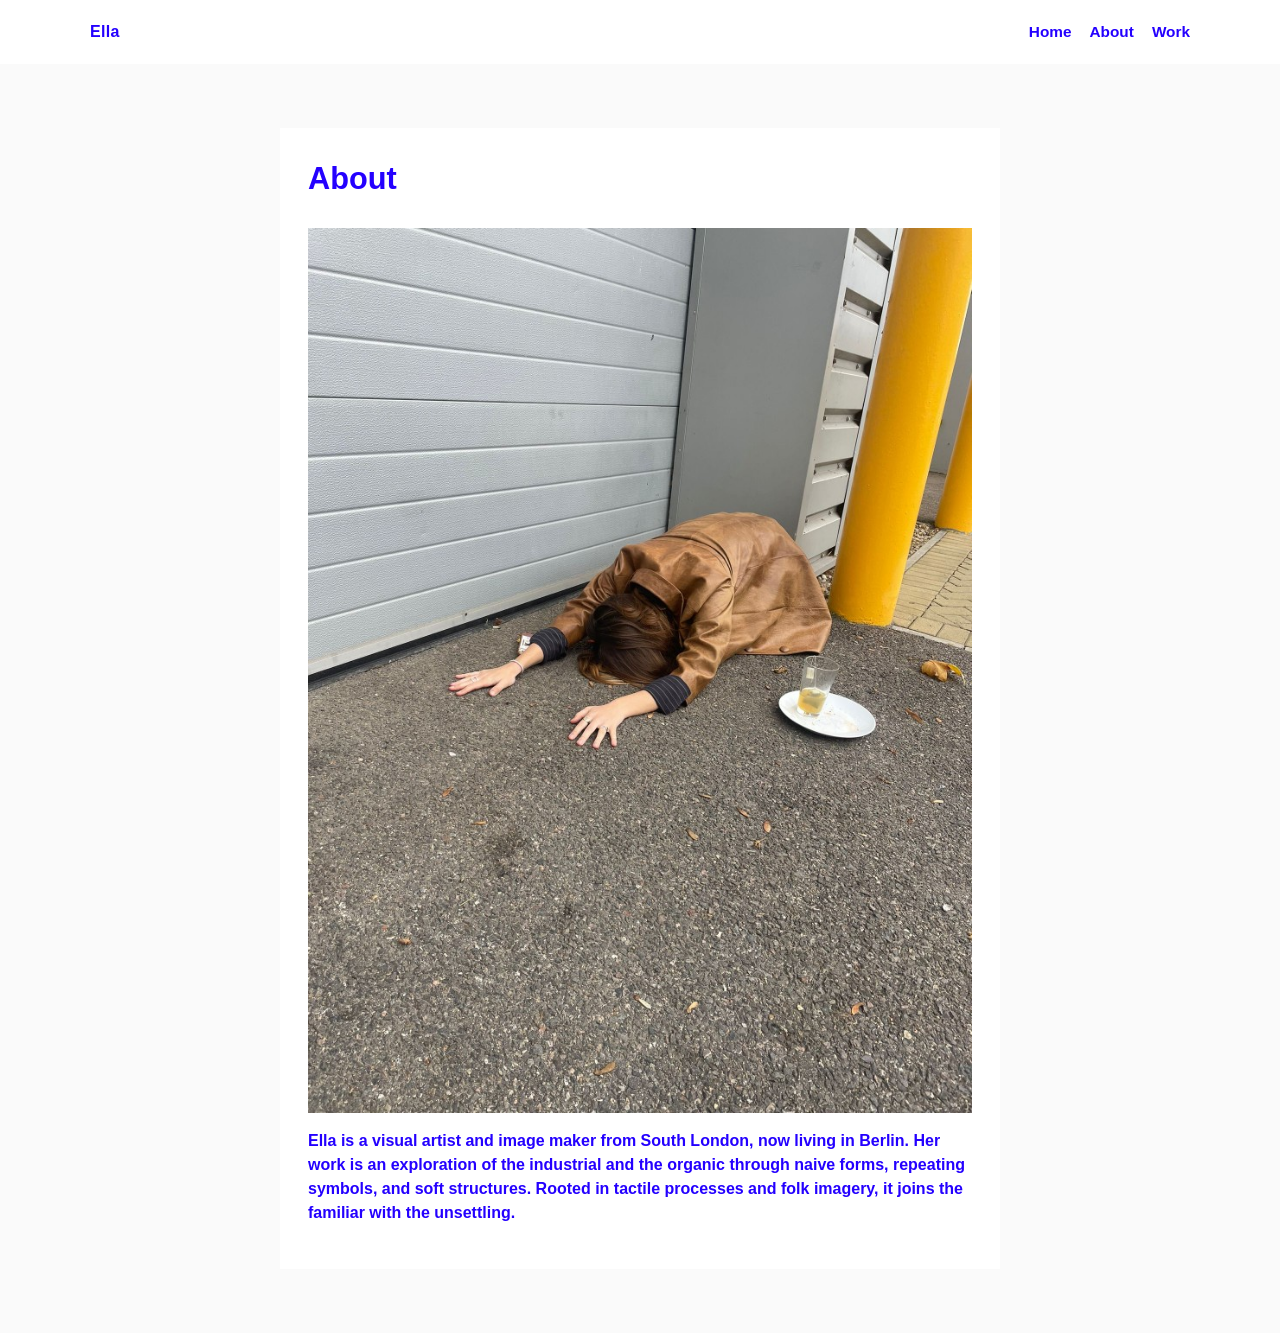
==== about.html @ 24dcd3f6 "Upload portfolio website" ====
<!DOCTYPE html>
<html lang="en">
  <head>
    <meta charset="UTF-8" />
    <meta name="viewport" content="width=device-width, initial-scale=1.0" />
    <title>About | Ella</title>
    <link rel="stylesheet" href="styles.css" />
  </head>
  <body data-page="about">
    <header class="site-header">
      <div class="container nav-wrap">
        <a class="logo" href="index.html">Ella</a>
        <nav class="main-nav">
          <a href="index.html" data-nav="home">Home</a>
          <a href="about.html" data-nav="about">About</a>
          <a href="work.html" data-nav="work">Work</a>
        </nav>
      </div>
    </header>
    <main class="container">
      <section class="about-card">
        <h1>About</h1>
        <img id="about-image" class="about-image" alt="" />
        <p id="about-text"></p>
      </section>
    </main>
    <script src="content.js"></script>
    <script src="site.js"></script>
  </body>
</html>
---- styles.css ----
:root {
  --bg: #fafafa;
  --text: #2400ff;
  --muted: #2400ff;
}

* {
  box-sizing: border-box;
}

body {
  margin: 0;
  font-family: Helvetica, Arial, sans-serif;
  font-weight: 700;
  background: var(--bg);
  color: var(--text);
  line-height: 1.5;
}

.container {
  width: min(1100px, 92vw);
  margin: 0 auto;
}

.site-header {
  background: #fff;
  position: sticky;
  top: 0;
}

.nav-wrap {
  min-height: 64px;
  display: flex;
  align-items: center;
  justify-content: space-between;
}

.logo {
  text-decoration: none;
  color: var(--text);
  font-weight: 600;
  letter-spacing: 0.02em;
}

.main-nav {
  display: flex;
  gap: 18px;
}

.main-nav a {
  text-decoration: none;
  color: var(--muted);
  font-size: 0.96rem;
}

.main-nav a.active {
  color: var(--text);
  font-weight: 600;
}

.intro-card,
.about-card {
  margin: 64px auto;
  max-width: 720px;
  padding: 28px;
  background: #fff;
}

.about-image {
  width: 100%;
  display: none;
  margin-bottom: 14px;
}

.home-image {
  width: min(420px, 70vw);
  display: none;
  margin: 10px auto 0;
  background: #fff;
}

h1 {
  margin-top: 0;
  font-size: clamp(1.6rem, 2.4vw, 2rem);
  font-weight: 600;
}

.intro-card {
  text-align: center;
}

.work-title {
  margin-top: 36px;
  margin-bottom: 20px;
}

.gallery-grid {
  display: grid;
  grid-template-columns: repeat(auto-fit, minmax(220px, 1fr));
  gap: 16px;
  margin-bottom: 40px;
}

.art-card {
  background: #fff;
}

.art-card img {
  width: 100%;
  display: block;
  object-fit: contain;
  height: auto;
  background: #f2f2f2;
}
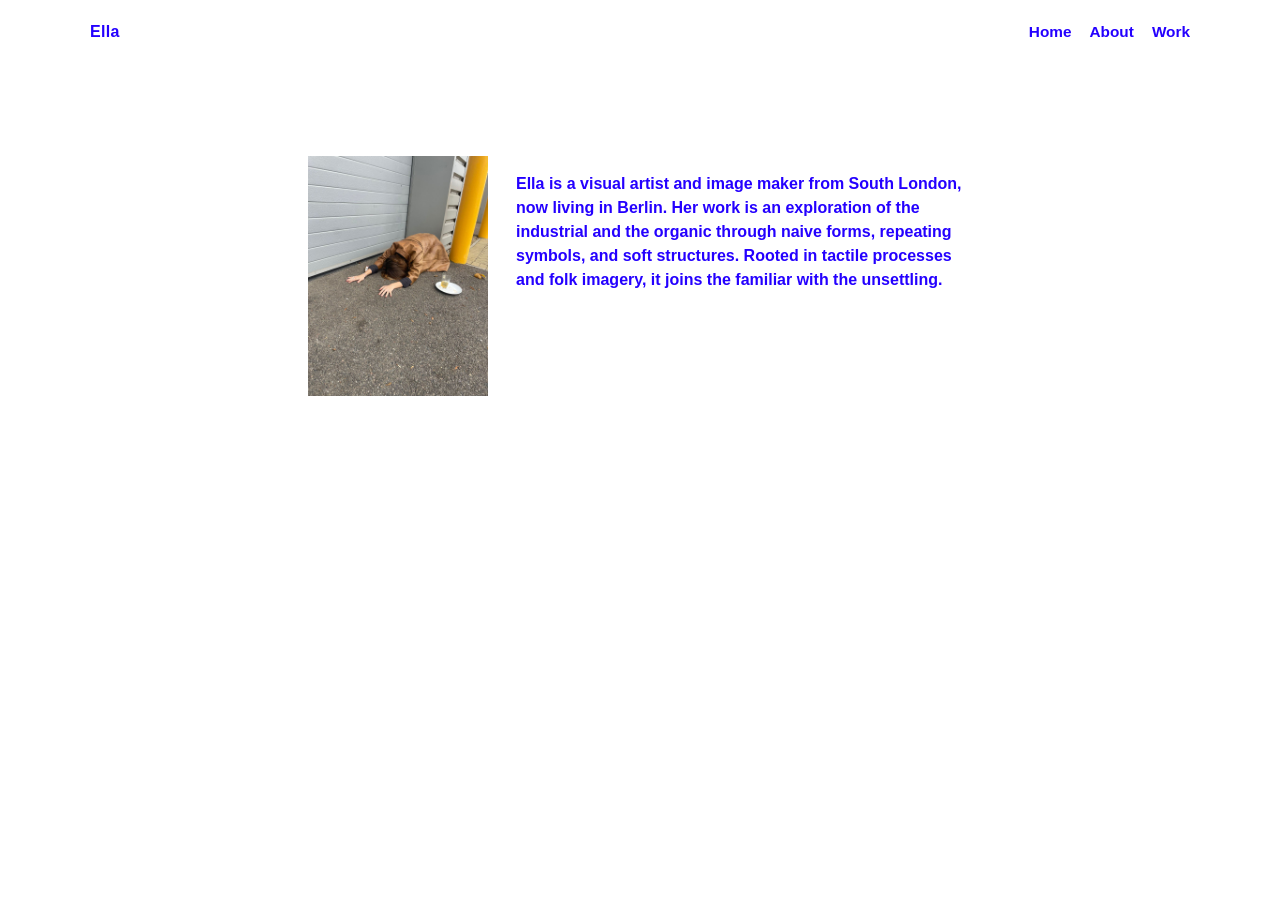
==== commit 8d2ca180: "Restore missing files" ====
--- a/about.html
+++ b/about.html
@@ -19,7 +19,6 @@
     </header>
     <main class="container">
       <section class="about-card">
-        <h1>About</h1>
         <img id="about-image" class="about-image" alt="" />
         <p id="about-text"></p>
       </section>
--- a/styles.css
+++ b/styles.css
@@ -1,5 +1,5 @@
 :root {
-  --bg: #fafafa;
+  --bg: #ffffff;
   --text: #2400ff;
   --muted: #2400ff;
 }
@@ -66,10 +66,16 @@
   background: #fff;
 }
 
+.about-card {
+  display: flex;
+  align-items: flex-start;
+  gap: 28px;
+}
+
 .about-image {
-  width: 100%;
+  width: 180px;
+  flex-shrink: 0;
   display: none;
-  margin-bottom: 14px;
 }
 
 .home-image {
@@ -110,6 +116,41 @@
   display: block;
   object-fit: contain;
   height: auto;
-  background: #f2f2f2;
+  background: #fff;
+  cursor: pointer;
 }
 
+/* Lightbox */
+.lightbox {
+  display: none;
+  position: fixed;
+  inset: 0;
+  background: rgba(0,0,0,0.85);
+  z-index: 1000;
+  align-items: center;
+  justify-content: center;
+}
+
+.lightbox.open {
+  display: flex;
+}
+
+.lightbox img {
+  max-width: 90vw;
+  max-height: 90vh;
+  object-fit: contain;
+  display: block;
+}
+
+.lightbox-close {
+  position: fixed;
+  top: 20px;
+  right: 28px;
+  font-size: 2rem;
+  color: #fff;
+  cursor: pointer;
+  background: none;
+  border: none;
+  line-height: 1;
+}
+
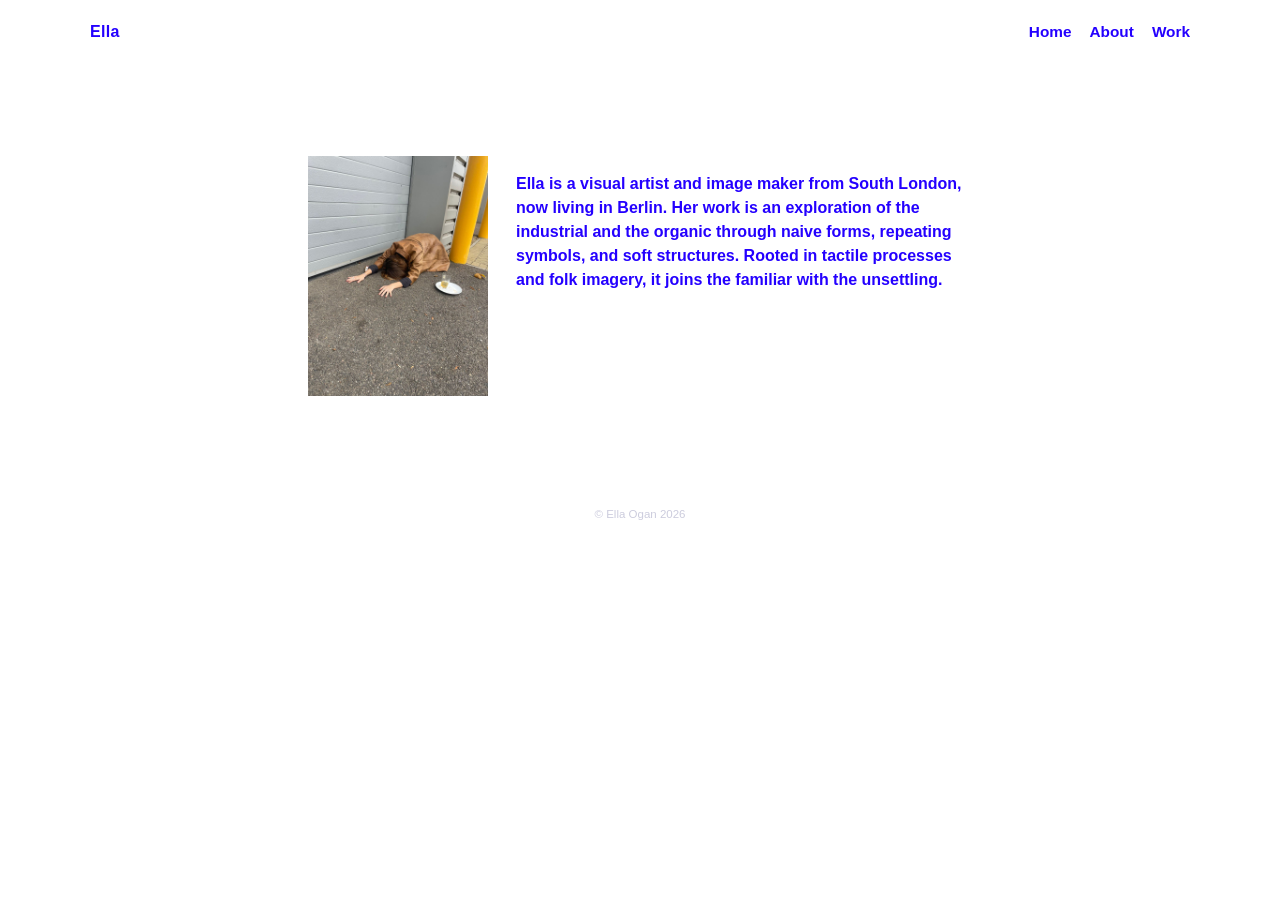
==== commit f97566c3: "Add baby row, 025, footer, performance tweaks" ====
--- a/about.html
+++ b/about.html
@@ -23,6 +23,7 @@
         <p id="about-text"></p>
       </section>
     </main>
+    <footer class="site-footer">© Ella Ogan</footer>
     <script src="content.js"></script>
     <script src="site.js"></script>
   </body>
--- a/styles.css
+++ b/styles.css
@@ -58,7 +58,6 @@
   font-weight: 600;
 }
 
-.intro-card,
 .about-card {
   margin: 64px auto;
   max-width: 720px;
@@ -66,6 +65,17 @@
   background: #fff;
 }
 
+.intro-card {
+  margin: 64px auto;
+  max-width: 900px;
+  padding: 28px;
+  background: #fff;
+  display: flex;
+  align-items: center;
+  justify-content: center;
+  gap: 32px;
+}
+
 .about-card {
   display: flex;
   align-items: flex-start;
@@ -78,11 +88,42 @@
   display: none;
 }
 
+.home-image-wrap {
+  position: relative;
+  display: inline-block;
+  cursor: pointer;
+  flex-shrink: 0;
+}
+
 .home-image {
-  width: min(420px, 70vw);
-  display: none;
-  margin: 10px auto 0;
-  background: #fff;
+  width: min(380px, 55vw);
+  display: block;
+  background: #fff;
+  transition: opacity 0.3s ease;
+}
+
+.home-image-overlay {
+  position: absolute;
+  inset: 0;
+  background: #2400ff;
+  mix-blend-mode: multiply;
+  opacity: 0;
+  transition: opacity 0.3s ease;
+  pointer-events: none;
+}
+
+.home-image-wrap:hover .home-image-overlay {
+  opacity: 0.6;
+}
+
+.home-name {
+  font-family: Helvetica, Arial, sans-serif;
+  font-size: clamp(2.4rem, 5vw, 4rem);
+  font-weight: 900;
+  color: var(--text);
+  line-height: 1;
+  margin: 0;
+  letter-spacing: -0.02em;
 }
 
 h1 {
@@ -91,8 +132,22 @@
   font-weight: 600;
 }
 
+/* Fade in on load */
+@keyframes fadeIn {
+  from { opacity: 0; transform: translateY(12px); }
+  to   { opacity: 1; transform: translateY(0); }
+}
+
 .intro-card {
-  text-align: center;
+  animation: fadeIn 0.8s ease both;
+}
+
+.about-card {
+  animation: fadeIn 0.8s ease both;
+}
+
+.gallery-grid {
+  animation: fadeIn 0.8s ease both;
 }
 
 .work-title {
@@ -102,22 +157,61 @@
 
 .gallery-grid {
   display: grid;
-  grid-template-columns: repeat(auto-fit, minmax(220px, 1fr));
+  grid-template-columns: repeat(3, 1fr);
   gap: 16px;
   margin-bottom: 40px;
 }
 
 .art-card {
   background: #fff;
+  overflow: hidden;
+}
+
+/* First two images span wider - side by side in a 2-col layout */
+.art-card:first-child {
+  grid-column: 1 / 3;
+  grid-row: 1;
+}
+
+.art-card:nth-child(2) {
+  grid-column: 3 / 4;
+  grid-row: 1;
 }
 
 .art-card img {
   width: 100%;
+  height: auto;
   display: block;
   object-fit: contain;
-  height: auto;
   background: #fff;
   cursor: pointer;
+  transition: transform 0.3s ease;
+}
+
+.art-card img:hover {
+  transform: scale(1.03);
+}
+
+/* Baby row - three images side by side at top of work page */
+.baby-row {
+  display: grid;
+  grid-template-columns: repeat(3, 1fr);
+  gap: 16px;
+  margin-bottom: 24px;
+}
+
+.baby-row .art-card {
+  background: #fff;
+  overflow: hidden;
+}
+
+/* Footer */
+.site-footer {
+  text-align: center;
+  font-size: 0.72rem;
+  font-weight: 400;
+  color: #ccccdd;
+  padding: 18px 0 28px;
 }
 
 /* Lightbox */
@@ -154,3 +248,74 @@
   line-height: 1;
 }
 
+/* ── Mobile ── */
+@media (max-width: 600px) {
+
+  /* Stack home layout vertically */
+  .intro-card {
+    flex-direction: column;
+    align-items: center;
+    gap: 20px;
+    margin: 32px auto;
+    padding: 16px;
+  }
+
+  /* Image full width on mobile */
+  .home-image {
+    width: min(320px, 88vw);
+  }
+
+  /* Name words sit below image, side by side */
+  .home-name {
+    font-size: clamp(2rem, 12vw, 3rem);
+  }
+
+  /* Reorder: image on top, then names side by side below */
+  .home-image-wrap {
+    order: -1;
+  }
+
+  /* About page stacks vertically */
+  .about-card {
+    flex-direction: column;
+    margin: 32px auto;
+    padding: 16px;
+    gap: 16px;
+  }
+
+  .about-image {
+    width: 100%;
+    max-width: 280px;
+  }
+
+  .gallery-grid {
+    grid-template-columns: repeat(2, 1fr);
+    gap: 8px;
+  }
+
+  .baby-row {
+    grid-template-columns: repeat(1, 1fr);
+    gap: 8px;
+    margin-bottom: 16px;
+  }
+
+  .art-card:first-child,
+  .art-card:nth-child(2) {
+    grid-column: span 1;
+  }
+
+  .art-card {
+    margin-bottom: 0;
+  }
+
+  /* Tighten up header */
+  .nav-wrap {
+    min-height: 52px;
+  }
+
+  /* Work title spacing */
+  .work-title {
+    margin-top: 24px;
+  }
+}
+
